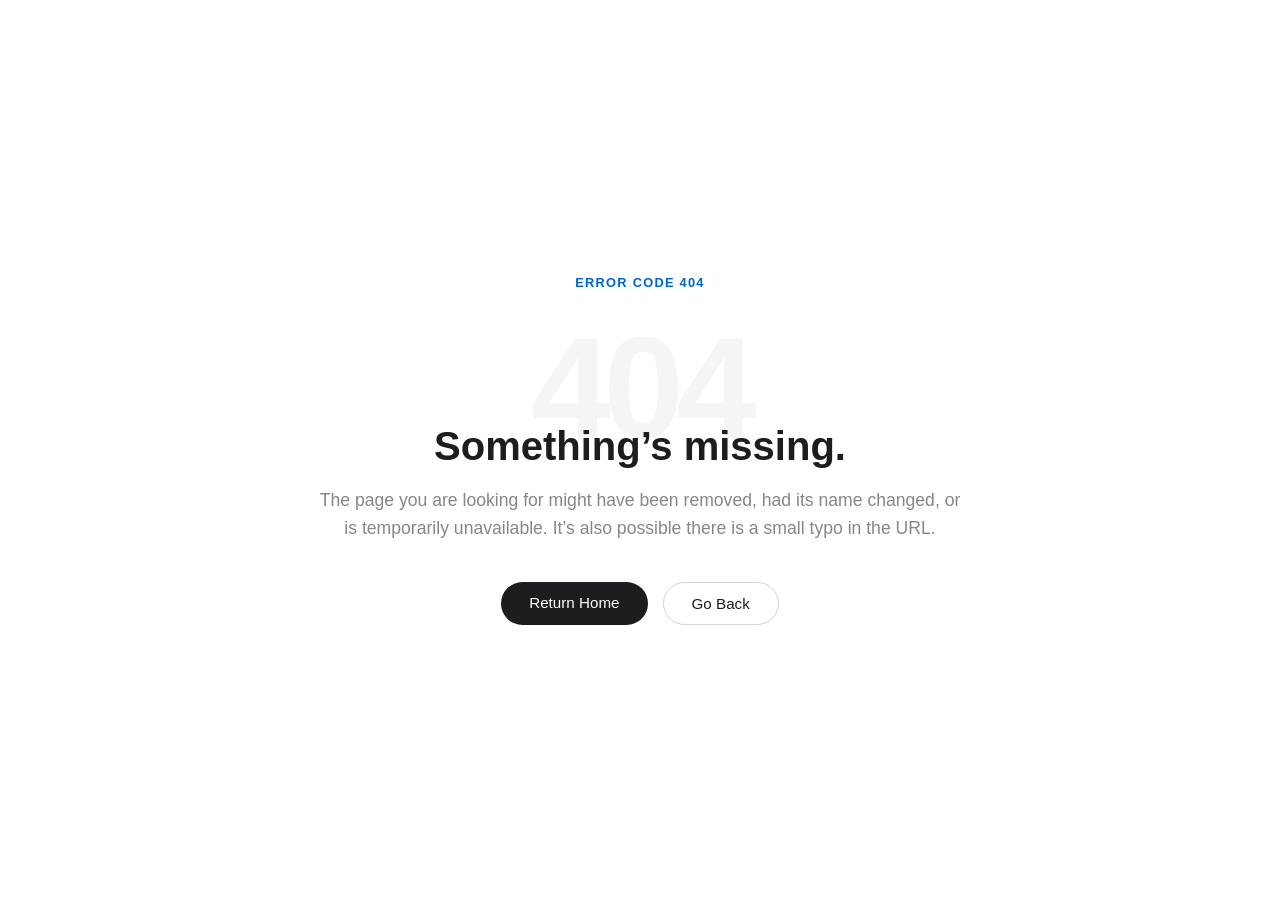
==== lost/index.html @ 5f91e20f "Create index.html 404 error hadler added" ====
<!doctype html>
<html lang="en">
  <head>
    <meta charset="UTF-8" />
    <meta name="viewport" content="width=device-width, initial-scale=1.0" />
    <title>404 | Page Not Found</title>
    <style>
      :root {
        --primary: #1d1d1f;
        --secondary: #86868b;
        --accent: #0066cc;
        --bg: #ffffff;
      }

      body {
        background-color: var(--bg);
        color: var(--primary);
        font-family:
          -apple-system, BlinkMacSystemFont, "Segoe UI", Roboto, sans-serif;
        display: flex;
        align-items: center;
        justify-content: center;
        height: 100vh;
        margin: 0;
        text-align: center;
        -webkit-font-smoothing: antialiased;
      }

      .container {
        max-width: 650px;
        padding: 40px;
      }

      h1 {
        font-size: 9rem;
        margin: 0;
        font-weight: 700;
        letter-spacing: -0.05em;
        /* Subtle light-mode "ghost" effect */
        color: #f5f5f7;
        position: relative;
        z-index: 1;
      }

      .status-label {
        text-transform: uppercase;
        letter-spacing: 0.1em;
        font-size: 0.8rem;
        font-weight: 600;
        color: var(--accent);
        margin-bottom: 1rem;
        display: block;
      }

      .description {
        position: relative;
        z-index: 2;
        margin-top: -3rem; /* Pulls text up into the 404 ghosting */
      }

      h2 {
        font-size: 2.5rem;
        margin: 0 0 1rem 0;
        font-weight: 600;
      }

      p {
        font-size: 1.1rem;
        line-height: 1.6;
        margin-bottom: 2.5rem;
        color: var(--secondary);
      }

      .btn-group {
        display: flex;
        gap: 15px;
        justify-content: center;
      }

      .btn {
        color: #fff;
        background: var(--primary);
        padding: 12px 28px;
        text-decoration: none;
        border-radius: 40px;
        font-weight: 500;
        font-size: 0.95rem;
        transition: all 0.2s ease;
      }

      .btn-secondary {
        background: transparent;
        color: var(--primary);
        border: 1px solid #d2d2d7;
      }

      .btn:hover {
        opacity: 0.8;
        transform: translateY(-1px);
      }

      .btn-secondary:hover {
        background: #f5f5f7;
        border-color: #86868b;
      }
    </style>
  </head>
  <body>
    <div class="container">
      <span class="status-label">Error Code 404</span>
      <h1>404</h1>

      <div class="description">
        <h2>Something’s missing.</h2>
        <p>
          The page you are looking for might have been removed, had its name
          changed, or is temporarily unavailable. It’s also possible there is a
          small typo in the URL.
        </p>

        <div class="btn-group">
          <a href="https://johnthecoda.is-a.dev/" class="btn">Return Home</a>
          <a href="javascript:history.back()" class="btn btn-secondary"
            >Go Back</a
          >
        </div>
      </div>
    </div>
  </body>
</html>
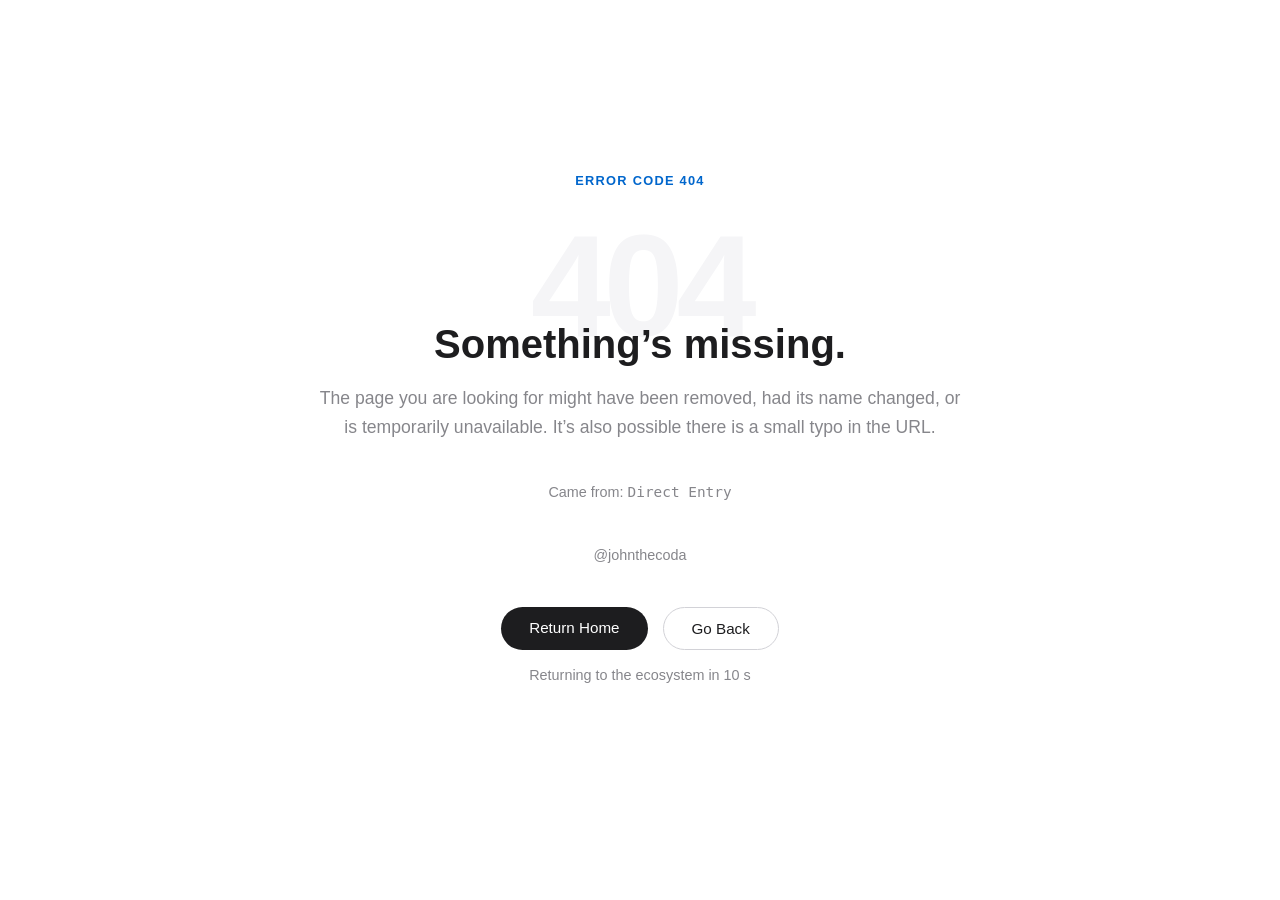
==== commit 38a089d1: "Update index.html premium feel added" ====
--- a/lost/index.html
+++ b/lost/index.html
@@ -103,6 +103,20 @@
         background: #f5f5f7;
         border-color: #86868b;
       }
+      @keyframes pulse {
+        0% {
+          opacity: 0.1;
+        }
+        50% {
+          opacity: 0.2;
+        }
+        100% {
+          opacity: 0.1;
+        }
+      }
+      h1 {
+        animation: pulse 4s infinite ease-in-out;
+      }
     </style>
   </head>
   <body>
@@ -118,6 +132,11 @@
           small typo in the URL.
         </p>
 
+        <p style="font-size: 0.9rem; color: #86868b">
+          Came from:
+          <span id="ref-url" style="font-family: monospace">Internal Link</span>
+        </p>
+        <p style="font-size: 0.9rem; color: #86868b">@johnthecoda</p>
         <div class="btn-group">
           <a href="https://johnthecoda.is-a.dev/" class="btn">Return Home</a>
           <a href="javascript:history.back()" class="btn btn-secondary"
@@ -125,6 +144,21 @@
           >
         </div>
       </div>
+      <p id="redirect-msg" style="font-size: 0.9rem; color: #86868b">
+        Returning to the ecosystem in <span id="timer">10</span> s
+      </p>
     </div>
+    <script>
+      let timeLeft = 10;
+      const timerElement = document.getElementById("timer");
+      setInterval(() => {
+        if (timeLeft <= 0)
+          window.location.href = "https://johnthecoda.is-a.dev/";
+        timeLeft -= 1;
+        timerElement.innerText = timeLeft;
+      }, 1000);
+      document.getElementById("ref-url").innerText =
+        document.referrer || "Direct Entry";
+    </script>
   </body>
 </html>
